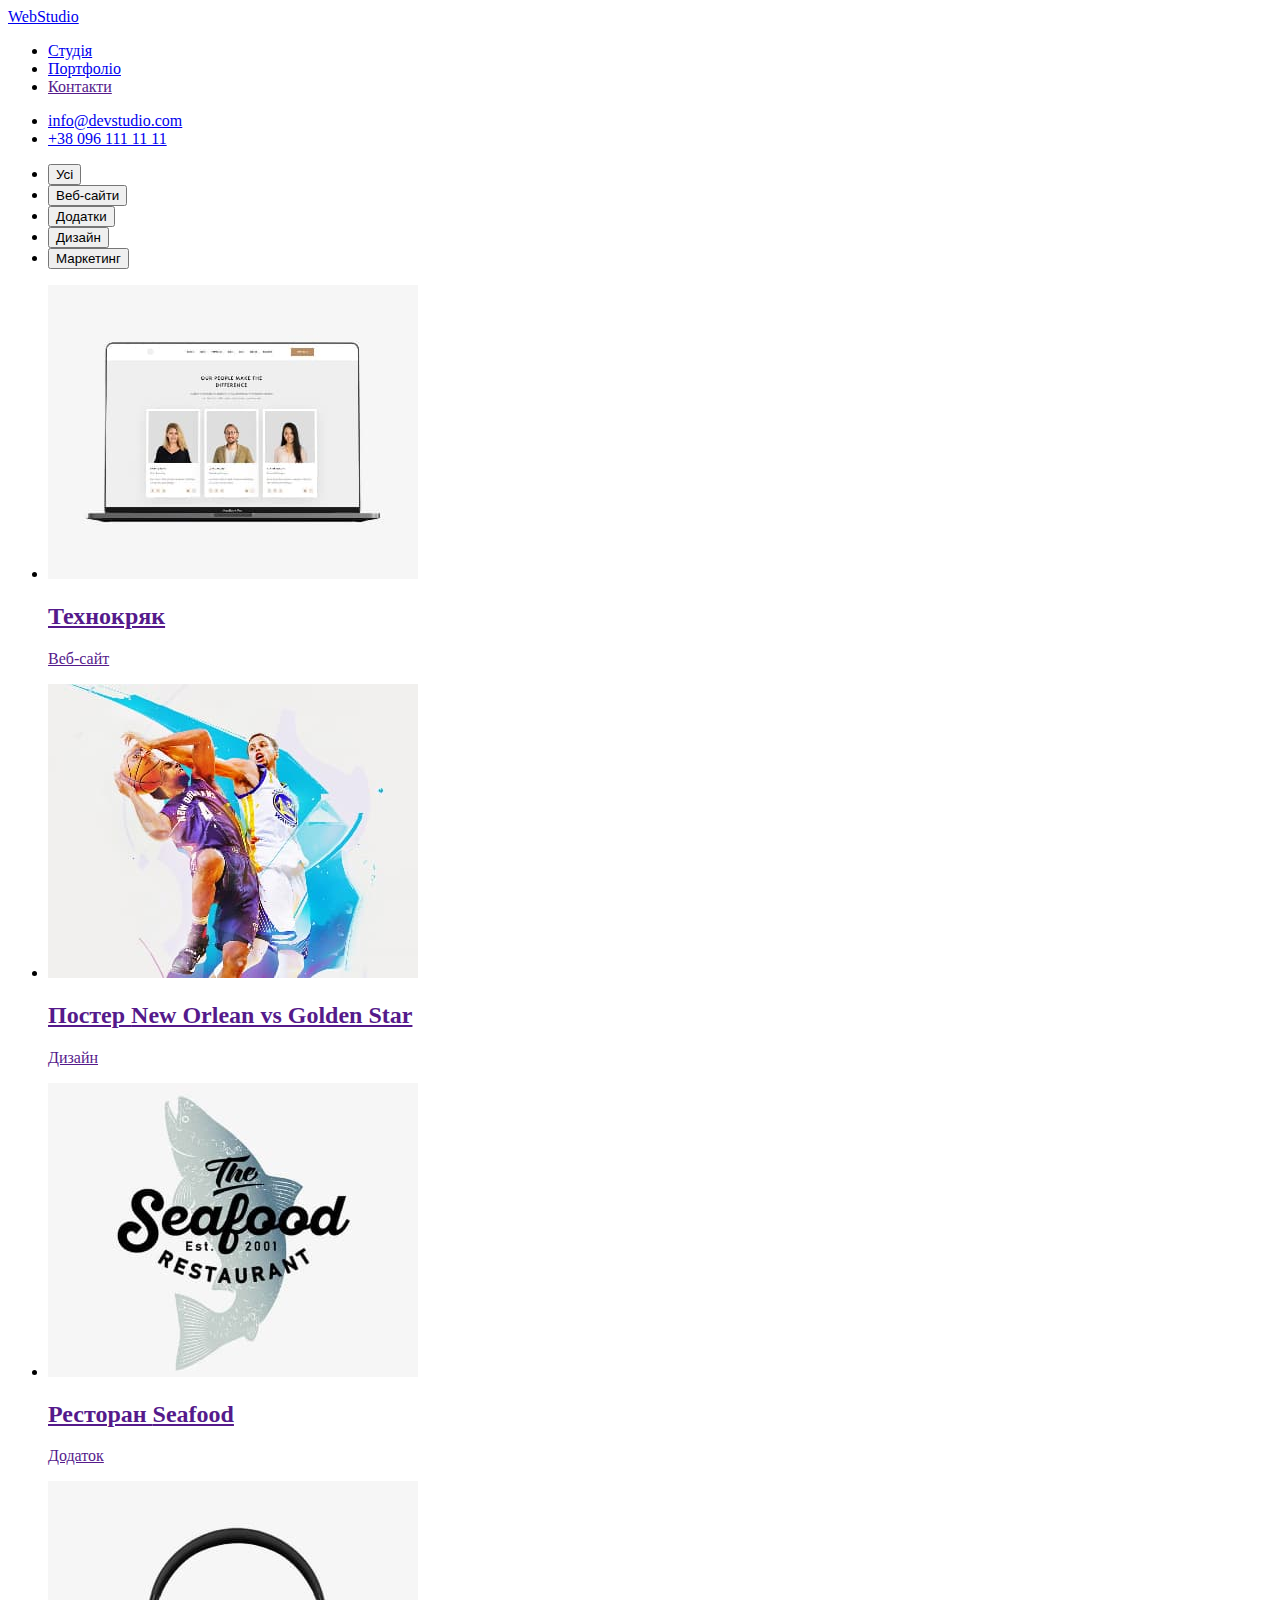
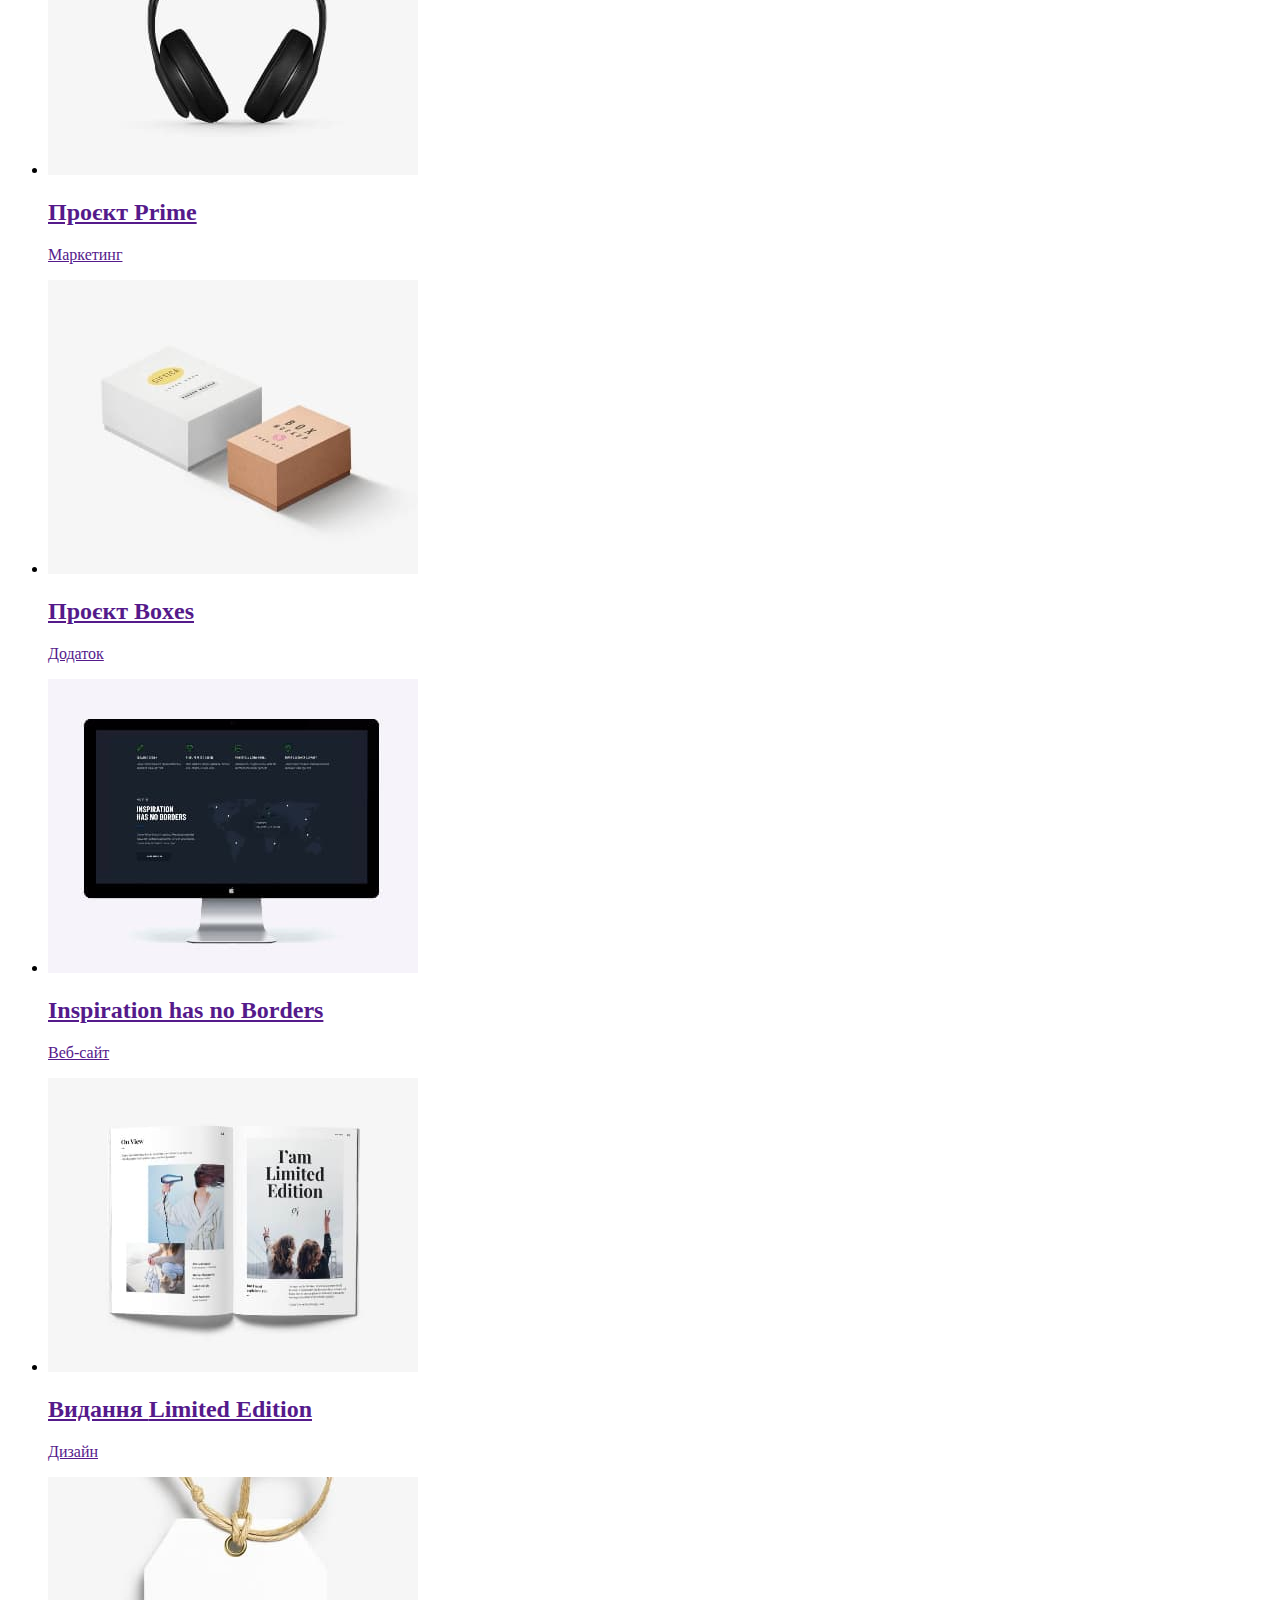
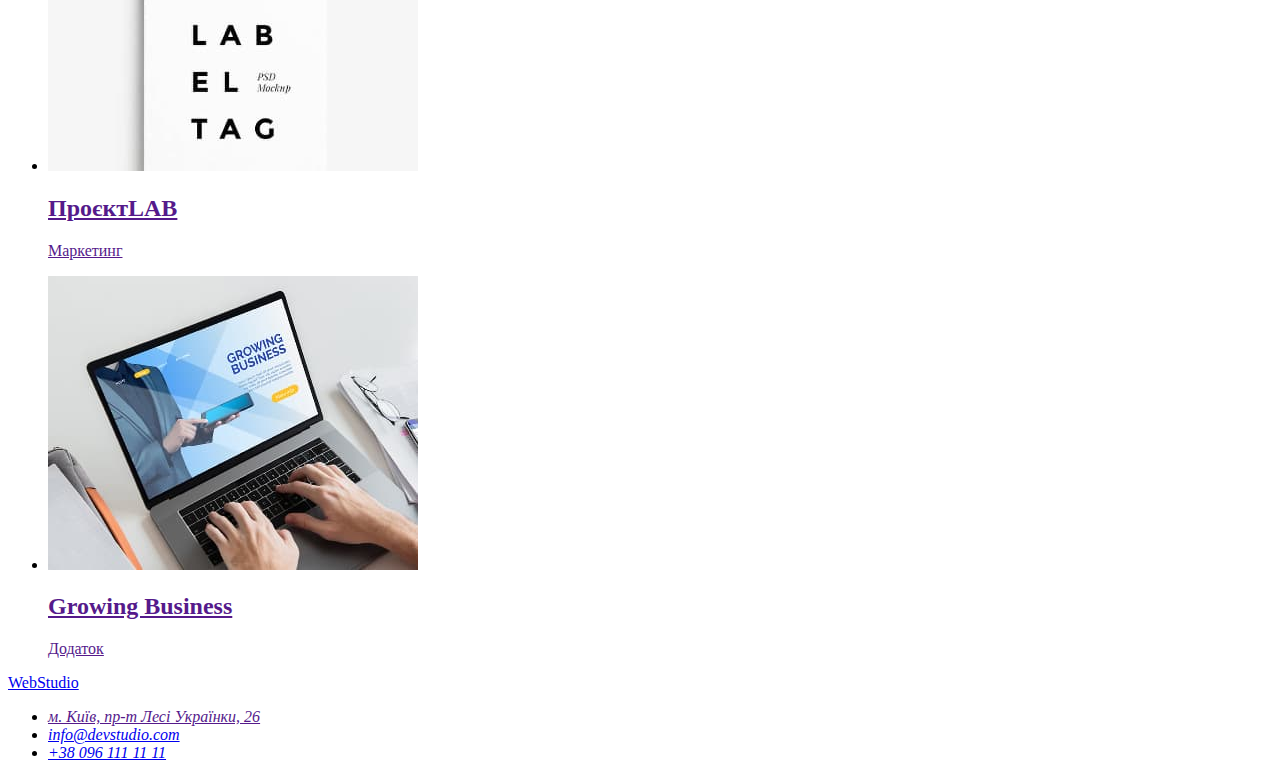
==== portfolio.html @ ffa001f6 "made a portfolio.html" ====
<!DOCTYPE html>
<html lang="uk">

<head>
    <meta charset="UTF-8">
    <meta http-equiv="X-UA-Compatible" content="IE=edge">
    <meta name="viewport" content="width=device-width, initial-scale=1.0">
    <title>Портфоліо</title>
</head>

<body>
    <header>
        <a href="index.html">WebStudio</a>
        <nav>
            <ul>
                <li><a href="./index.html">Студія</a></li>
                <li><a href="./portfolio.html">Портфоліо</a></li>
                <li><a href="">Контакти</a></li>
            </ul>
        </nav>
        <ul>
            <li><a href="mailto:info@devstudio.com">info@devstudio.com</a></li>
            <li><a href="tel:+380961111111">+38 096 111 11 11</a></li>
        </ul>
    </header>
    <main>
       <section>
        <ul>
            <li><button type="button">Усі</button></li>
            <li><button type="button">Веб-сайти</button></li>
            <li><button type="button">Додатки</button></li>
            <li><button type="button">Дизайн</button></li>
            <li><button type="button">Маркетинг</button></li>
        </ul>
        <ul>
            <li>
                <a href="">
                <img src="./images/port-1.jpg" alt="Сайт на моніторі">
                <h2>Технокряк</h2>
                <p>Веб-сайт</p>
                </a>
            <li>
                <a href="">
                <img src="./images/port-2.jpg" alt="Постер баскетбол">
                <h2>Постер <span lang="en">New Orlean vs Golden Star</span></h2>
                <p>Дизайн</p>
                </a>
            </li>
            <li>
                <a href="">
                <img src="./images/port-3.jpg" alt="Логотип ресторану">
                <h2>Ресторан <span lang="en">Seafood</span></h2>
                <p>Додаток</p>
                </a>
            </li>
            <li>
                <a href="">
                    <img src="./images/port-4.jpg" alt="Навушники">
                    <h2>Проєкт <span lang="en">Prime</span></h2>
                    <p>Маркетинг</p>
                </a>
            </li>
            <li>
                <a href="">
                    <img src="./images/port-5.jpg" alt="Коробки">
                    <h2>Проєкт <span lang="en">Boxes</span></h2>
                    <p>Додаток</p>
                </a>
            </li>
            <li>
                <a href="">
                    <img src="./images/port-6.jpg" alt="Сайт в моноблоці">
                    <h2><span lang="en">Inspiration has no Borders</span></h2>
                    <p>Веб-сайт</p>
                </a>
            </li>
            <li>
                <a href="">
                    <img src="./images/port-7.jpg" alt="Книжка">
                    <h2>Видання <span lang="en">Limited Edition</span></h2>
                    <p>Дизайн</p>
                </a>
            </li>
            <li>
                <a href="">
                    <img src="./images/port-8.jpg" alt="Бірка">
                    <h2>Проєкт<span lang="en">LAB</span></h2>
                    <p>Маркетинг</p>
                </a>
            </li>
            <li>
                <a href="">
                    <img src="./images/port-9.jpg" alt="Робочий процес за ноутбуком">
                    <h2><span lang="en">Growing Business</span></h2>
                    <p>Додаток</p>
                </a>
            </li>
            
        </ul>
       </section>
    </main>
    <footer>
        <a href="./index.html">WebStudio</a>
        <address>
            <ul>
                <li><a href="">м. Київ, пр-т Лесі Українки, 26</a></li>
                <li><a href="mailto:info@devstudio.com">info@devstudio.com</a></li>
                <li><a href="tel:+380961111111">+38 096 111 11 11</a></li>
            </ul>
        </address>

    </footer>

</body>

</html>
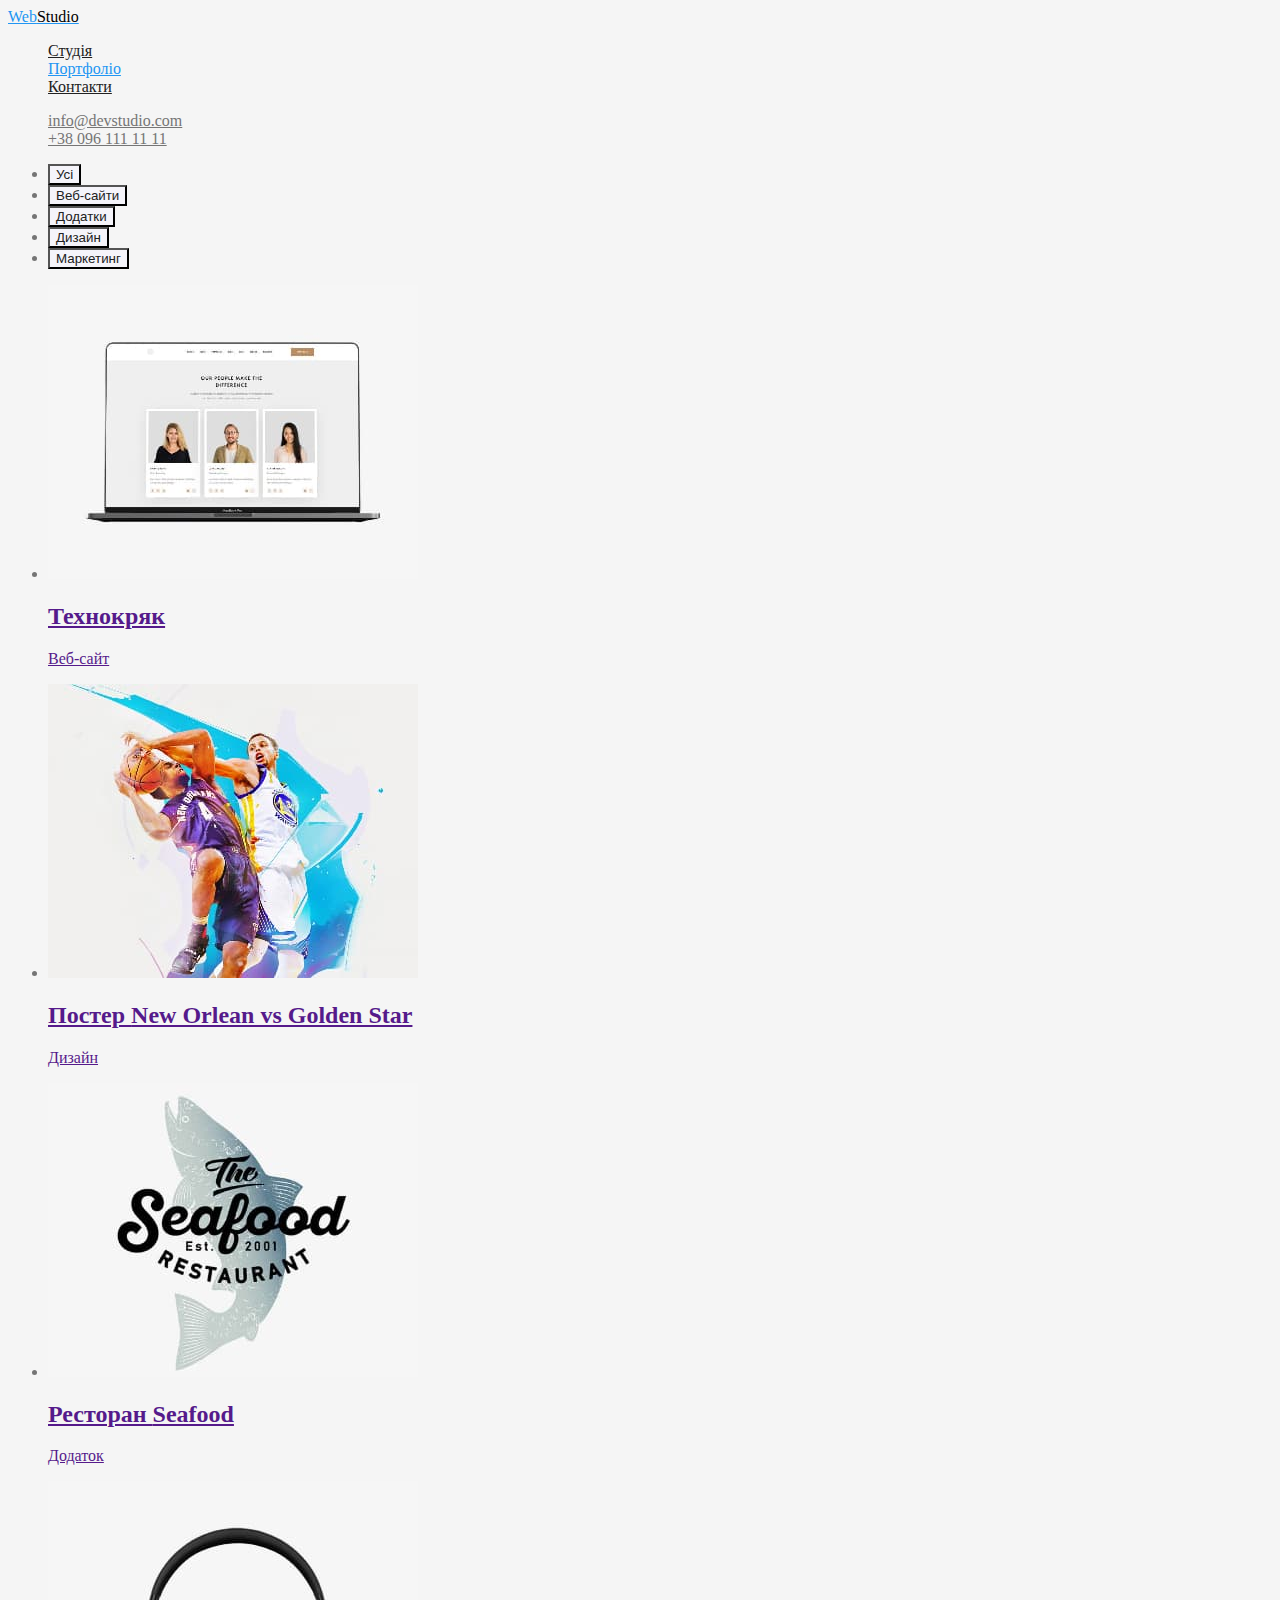
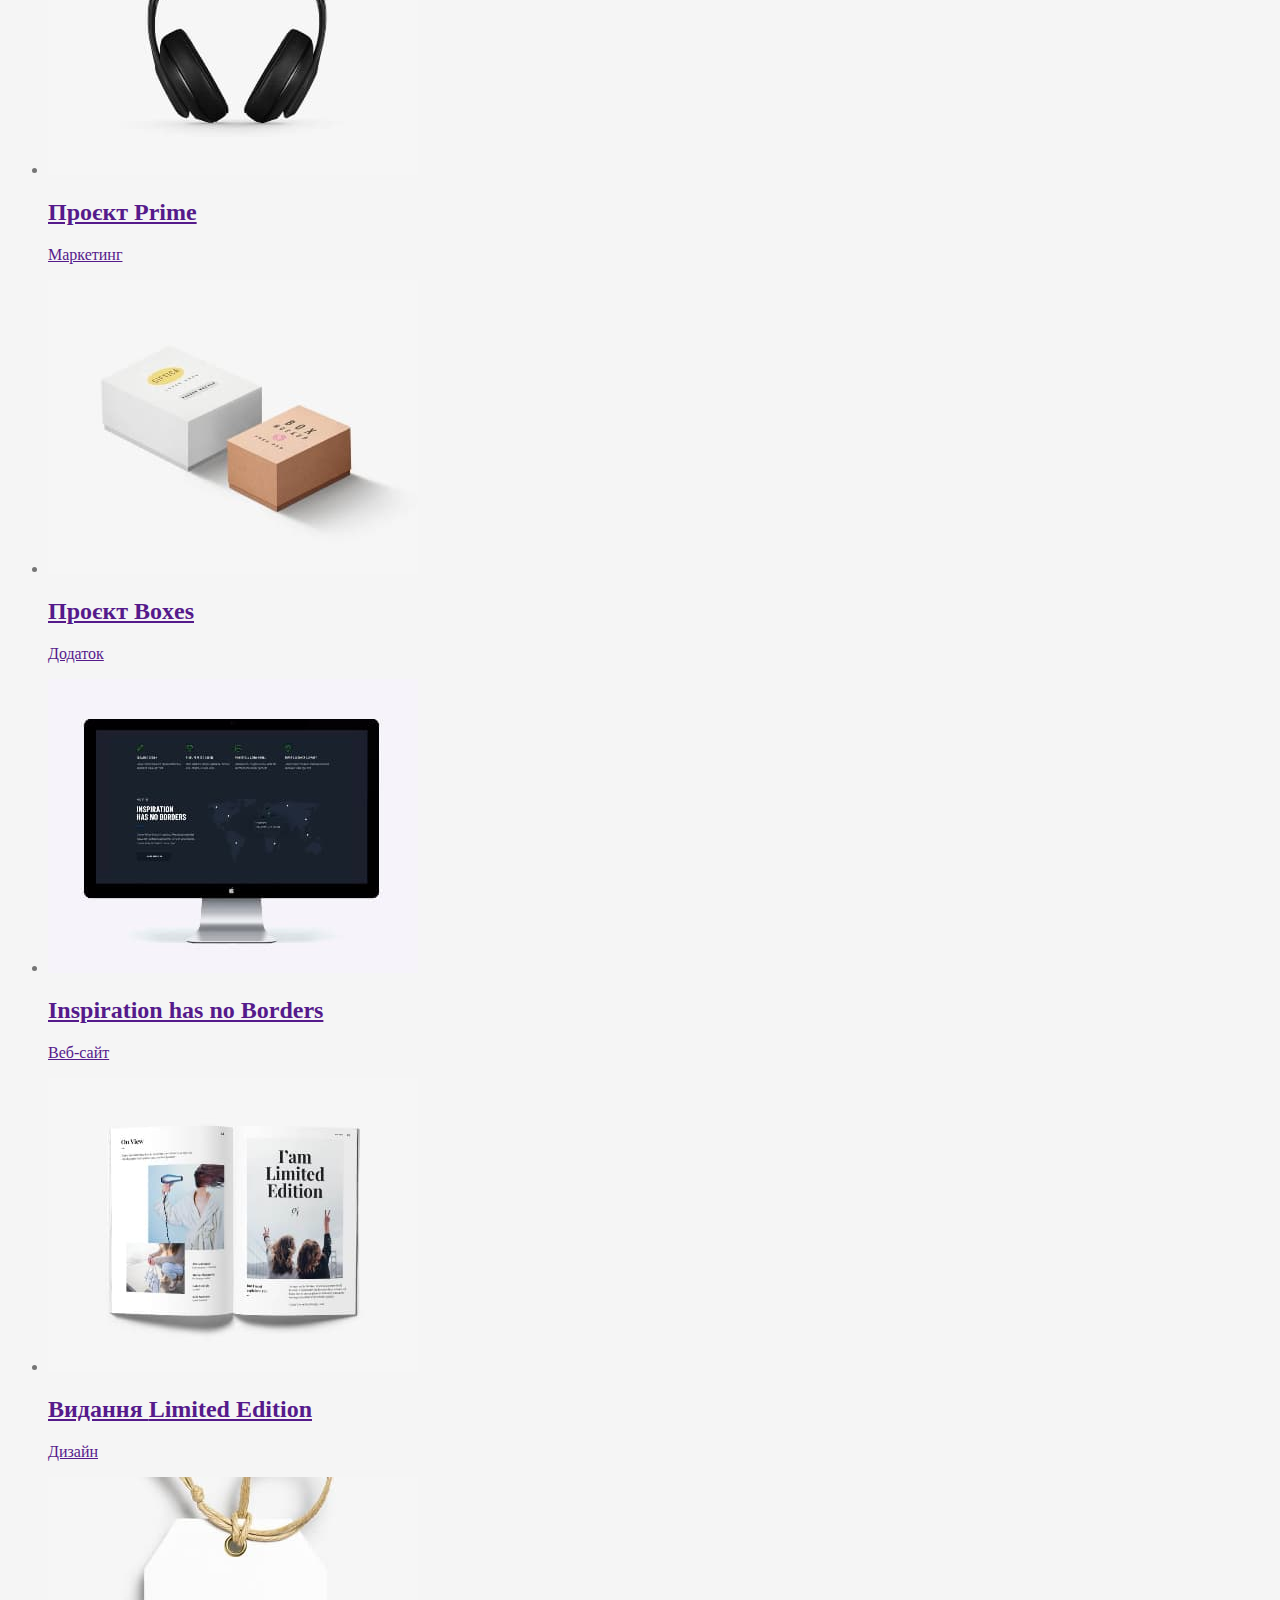
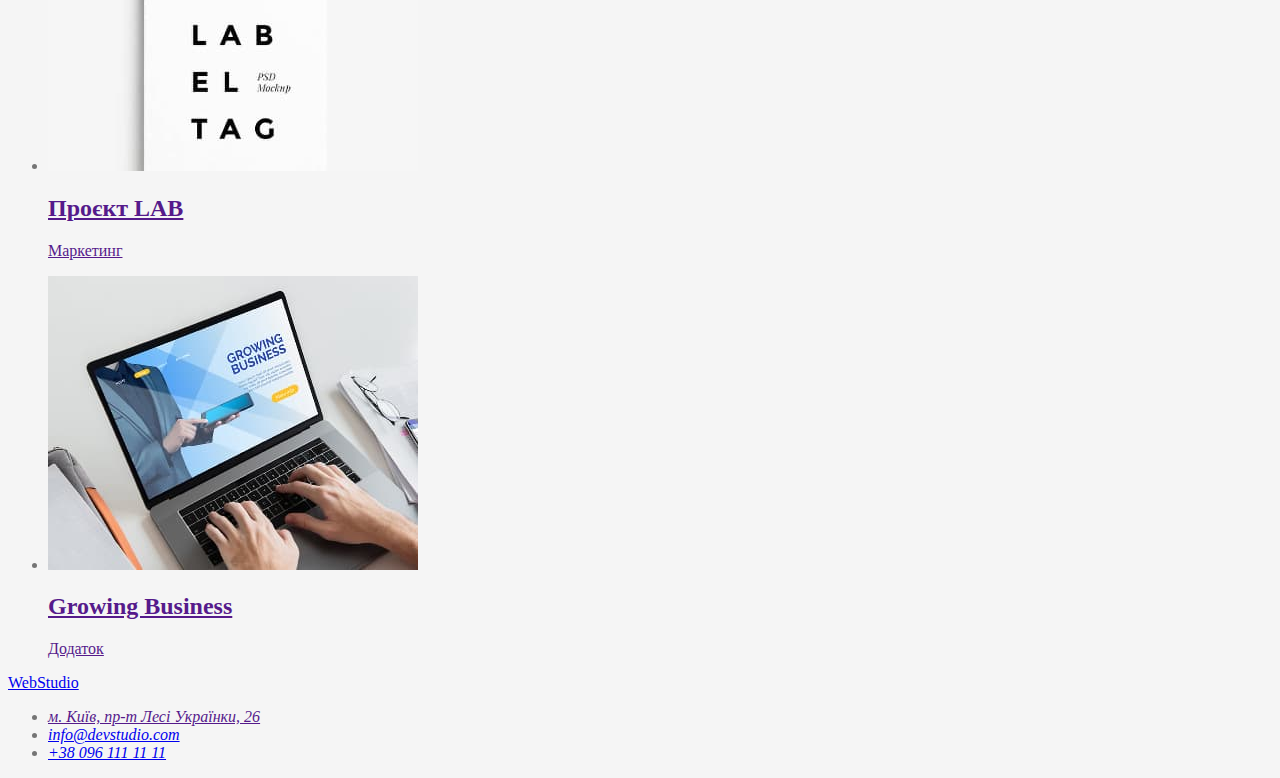
==== commit d0a9c58a: "Update portfolio.html" ====
--- a/portfolio.html
+++ b/portfolio.html
@@ -6,91 +6,95 @@
     <meta http-equiv="X-UA-Compatible" content="IE=edge">
     <meta name="viewport" content="width=device-width, initial-scale=1.0">
     <title>Портфоліо</title>
+    <link rel="stylesheet" href="./css/styles.css">
 </head>
 
-<body>
-    <header>
-        <a href="index.html">WebStudio</a>
+<body class="page">
+    <!-- Шапка сайту -->
+    <header class="page-header">
+        <a href="./index.html" class="logo">Web<span>Studio</span></a>
         <nav>
-            <ul>
-                <li><a href="./index.html">Студія</a></li>
-                <li><a href="./portfolio.html">Портфоліо</a></li>
-                <li><a href="">Контакти</a></li>
+            <ul class="site-nav list">
+                <li><a href="./index.html" class="link">Студія</a></li>
+                <li><a href="./portfolio.html" class="link current">Портфоліо</a></li>
+                <li><a href="" class="link">Контакти</a></li>
             </ul>
         </nav>
-        <ul>
-            <li><a href="mailto:info@devstudio.com">info@devstudio.com</a></li>
-            <li><a href="tel:+380961111111">+38 096 111 11 11</a></li>
+        <ul class="contact-nav list">
+            <li><a href="mailto:info@devstudio.com" class="link">info@devstudio.com</a></li>
+            <li><a href="tel:+380961111111" class="link">+38 096 111 11 11</a></li>
         </ul>
     </header>
+    <!--  Герой   -->
     <main>
        <section>
+        <h1 hidden>Великий заголовок</h1>
         <ul>
-            <li><button type="button">Усі</button></li>
-            <li><button type="button">Веб-сайти</button></li>
-            <li><button type="button">Додатки</button></li>
-            <li><button type="button">Дизайн</button></li>
-            <li><button type="button">Маркетинг</button></li>
+            <li><button type="button" class="button-portfolio">Усі</button></li>
+            <li><button type="button" class="button-portfolio">Веб-сайти</button></li>
+            <li><button type="button" class="button-portfolio">Додатки</button></li>
+            <li><button type="button" class="button-portfolio">Дизайн</button></li>
+            <li><button type="button" class="button-portfolio">Маркетинг</button></li>
         </ul>
         <ul>
             <li>
                 <a href="">
-                <img src="./images/port-1.jpg" alt="Сайт на моніторі">
+                <img src="./images/port-1.jpg" alt="Сайт на моніторі" width="370" height="294">
                 <h2>Технокряк</h2>
                 <p>Веб-сайт</p>
                 </a>
             <li>
                 <a href="">
-                <img src="./images/port-2.jpg" alt="Постер баскетбол">
+                <img src="./images/port-2.jpg" alt="Постер баскетбол" width="370" height="294">
                 <h2>Постер <span lang="en">New Orlean vs Golden Star</span></h2>
                 <p>Дизайн</p>
                 </a>
             </li>
             <li>
                 <a href="">
-                <img src="./images/port-3.jpg" alt="Логотип ресторану">
+                <img src="./images/port-3.jpg" alt="Логотип ресторану" width="370" height="294">
                 <h2>Ресторан <span lang="en">Seafood</span></h2>
                 <p>Додаток</p>
                 </a>
             </li>
             <li>
                 <a href="">
-                    <img src="./images/port-4.jpg" alt="Навушники">
+                    <img src="./images/port-4.jpg" alt="Навушники" width="370" height="294">
                     <h2>Проєкт <span lang="en">Prime</span></h2>
                     <p>Маркетинг</p>
                 </a>
             </li>
             <li>
                 <a href="">
-                    <img src="./images/port-5.jpg" alt="Коробки">
+                    <img src="./images/port-5.jpg" alt="Коробки" width="370" height="294">
                     <h2>Проєкт <span lang="en">Boxes</span></h2>
                     <p>Додаток</p>
                 </a>
             </li>
             <li>
                 <a href="">
-                    <img src="./images/port-6.jpg" alt="Сайт в моноблоці">
+                    <img src="./images/port-6.jpg" alt="Сайт в моноблоці" width="370" height="294">
                     <h2><span lang="en">Inspiration has no Borders</span></h2>
                     <p>Веб-сайт</p>
                 </a>
             </li>
             <li>
                 <a href="">
-                    <img src="./images/port-7.jpg" alt="Книжка">
+                    <img src="./images/port-7.jpg" alt="Книжка" width="370" height="294">
                     <h2>Видання <span lang="en">Limited Edition</span></h2>
                     <p>Дизайн</p>
                 </a>
             </li>
             <li>
                 <a href="">
-                    <img src="./images/port-8.jpg" alt="Бірка">
-                    <h2>Проєкт<span lang="en">LAB</span></h2>
+                    <img src="./images/port-8.jpg" alt="Бірка" width="370" height="294">
+                    <h2>Проєкт <span lang="en">LAB</span></h2>
                     <p>Маркетинг</p>
                 </a>
             </li>
             <li>
                 <a href="">
-                    <img src="./images/port-9.jpg" alt="Робочий процес за ноутбуком">
+                    <img src="./images/port-9.jpg" alt="Робочий процес за ноутбуком" width="370" height="294">
                     <h2><span lang="en">Growing Business</span></h2>
                     <p>Додаток</p>
                 </a>
--- a/css/styles.css
+++ b/css/styles.css
@@ -0,0 +1,95 @@
+:root {
+    --primary-text-color: #757575;
+    --title-text-color: #212121;
+    --primary-background-color: #F5F5F5;
+    --secondary-background-color: #F5F4FA;
+    --black-background-color: #2F303A;
+    --accent-color: #2196F3;
+    --white-text-color: #FFFFFF;
+}
+
+.page {
+   background-color: var(--primary-background-color); 
+   color: var(--primary-text-color);
+}
+
+.logo {
+    color: var(--accent-color);
+}
+
+.logo > span {
+    color: #000000;
+}
+
+.list {
+    list-style: none;
+}
+
+/* syte-nav */
+.site-nav .link {
+    color: var(--title-text-color);
+}
+
+.site-nav .link:hover,
+.site-nav .link:focus {
+    color: var(--accent-color);
+}
+
+.contact-nav .link {
+    color: var(--primary-text-color);
+}
+
+.contact-nav .link:hover,
+.contact-nav .link:focus {
+    color: var(--accent-color);
+}
+
+.site-nav .link.current {
+    color: var(--accent-color);
+}
+
+/* hero */
+.hero {
+    background-color: var(--black-background-color);
+    color: var(--white-text-color);
+}
+/* button */
+.button {
+    background-color:var(--accent-color);
+    color: var(--white-text-color);
+}
+
+.button:hover,
+.button:focus {
+    color: #188CE8;
+}
+
+/* button portfolio */
+.button-portfolio {
+    color: var(--title-text-color);
+    background-color: var(--secondary-background-color);
+}
+
+.button-portfolio:hover,
+.button-portfolio:focus {
+    color: var(--white-text-color);
+    background-color: var(--accent-color);
+}
+/* section */
+.section-title {
+    color: var(--title-text-color);
+}
+
+/* work list*/
+
+/* team */
+
+/* footer */
+.footer {
+    background-color: var(--black-background-color);
+    color: var(--white-text-color);
+}
+.logo-footer > span {
+    color:  var(--white-text-color);
+
+}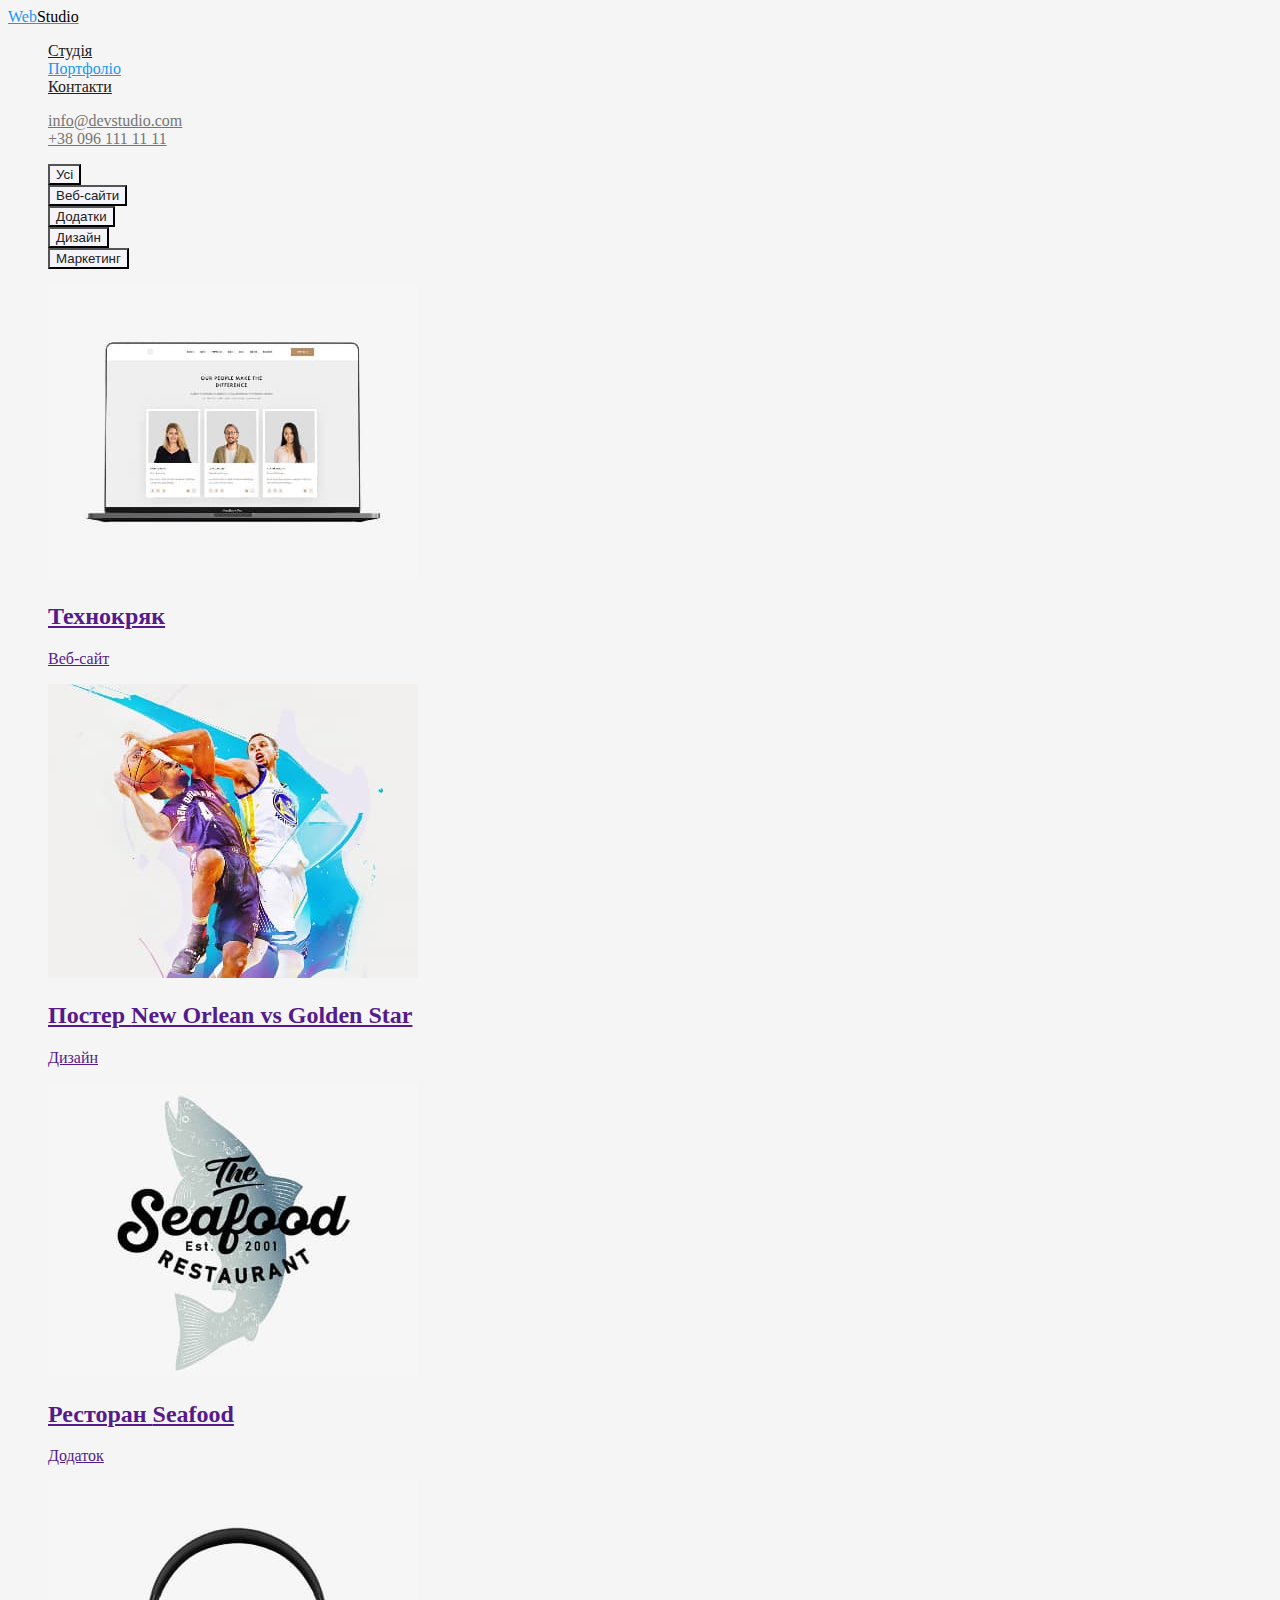
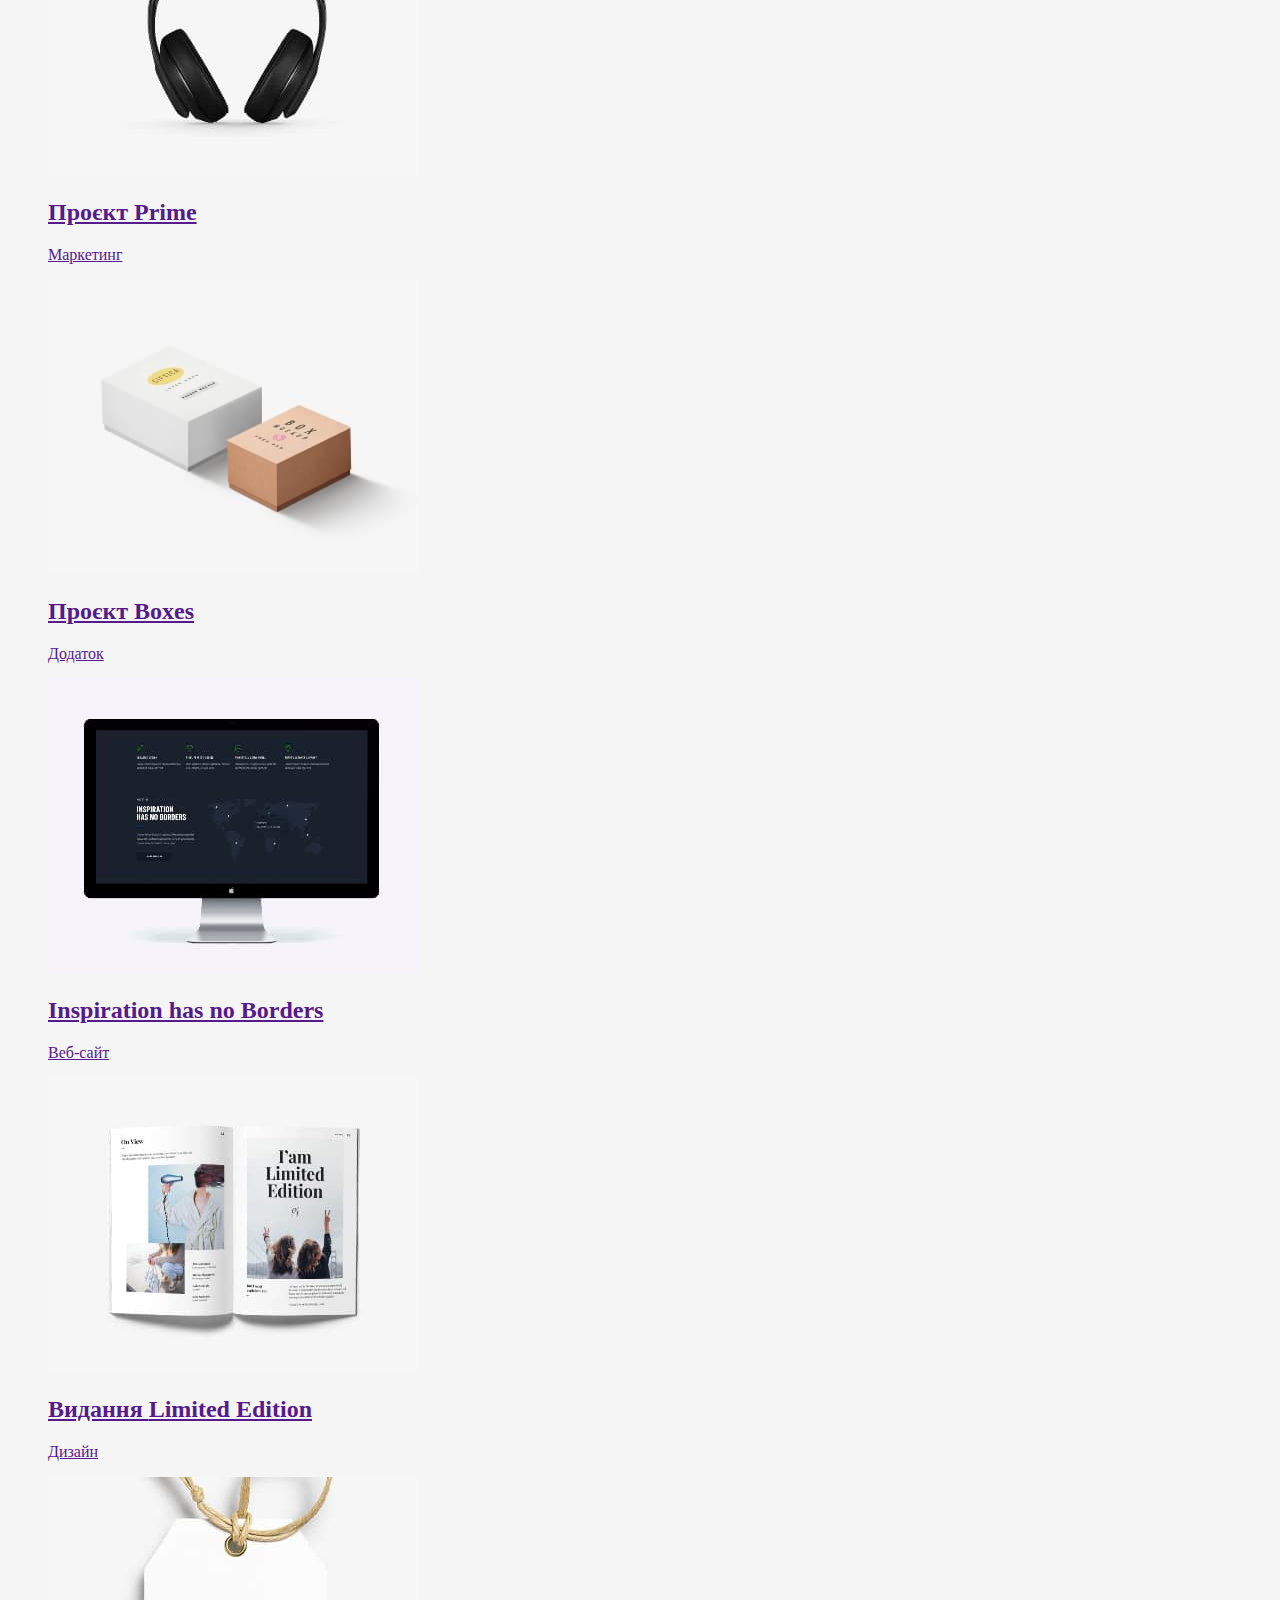
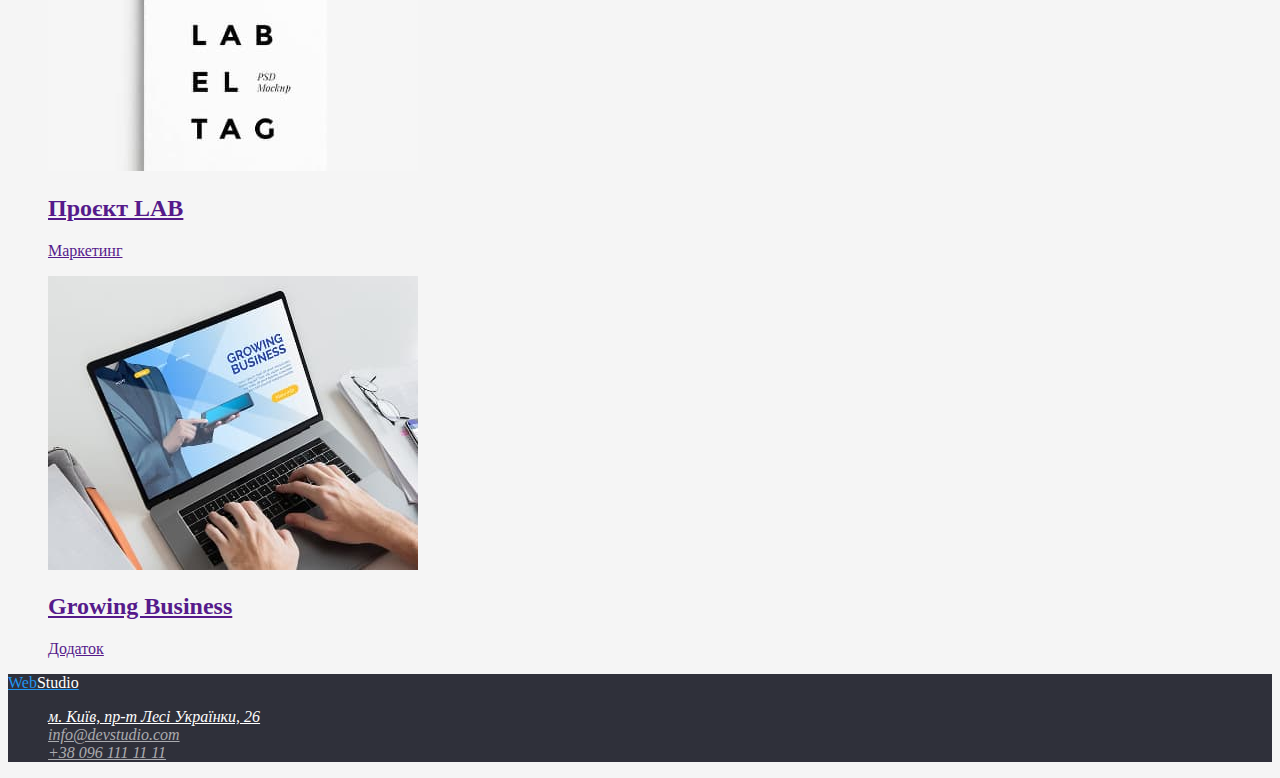
==== commit f56e596d: "added colors" ====
--- a/portfolio.html
+++ b/portfolio.html
@@ -12,7 +12,7 @@
 <body class="page">
     <!-- Шапка сайту -->
     <header class="page-header">
-        <a href="./index.html" class="logo">Web<span>Studio</span></a>
+        <a href="./index.html" class="logo">Web<span class="logo-accent">Studio</span></a>
         <nav>
             <ul class="site-nav list">
                 <li><a href="./index.html" class="link">Студія</a></li>
@@ -29,14 +29,14 @@
     <main>
        <section>
         <h1 hidden>Великий заголовок</h1>
-        <ul>
+        <ul class="list">
             <li><button type="button" class="button-portfolio">Усі</button></li>
             <li><button type="button" class="button-portfolio">Веб-сайти</button></li>
             <li><button type="button" class="button-portfolio">Додатки</button></li>
             <li><button type="button" class="button-portfolio">Дизайн</button></li>
             <li><button type="button" class="button-portfolio">Маркетинг</button></li>
         </ul>
-        <ul>
+        <ul class="list">
             <li>
                 <a href="">
                 <img src="./images/port-1.jpg" alt="Сайт на моніторі" width="370" height="294">
@@ -103,16 +103,17 @@
         </ul>
        </section>
     </main>
-    <footer>
-        <a href="./index.html">WebStudio</a>
-        <address>
-            <ul>
-                <li><a href="">м. Київ, пр-т Лесі Українки, 26</a></li>
-                <li><a href="mailto:info@devstudio.com">info@devstudio.com</a></li>
-                <li><a href="tel:+380961111111">+38 096 111 11 11</a></li>
+<!-- Футер -->
+    <footer class="footer">
+        <a href="./index.html" class="logo">Web<span class="footer-accent">Studio</span></a>
+        <address class="footer-adress link">
+            <ul class="footer-list list">
+                <li><a href="" class="footer-items">м. Київ, пр-т Лесі Українки, 26</a></li>
+                <li><a href="mailto:info@devstudio.com" class="footer-contact">info@devstudio.com</a></li>
+                <li><a href="tel:+380961111111" class="footer-contact">+38 096 111 11 11</a></li>
             </ul>
         </address>
-
+    
     </footer>
 
 </body>
--- a/css/styles.css
+++ b/css/styles.css
@@ -6,6 +6,9 @@
     --black-background-color: #2F303A;
     --accent-color: #2196F3;
     --white-text-color: #FFFFFF;
+    --footer-contact-color: rgba(255, 255, 255, 0.6);
+    --logo-accent-color: #000000;
+
 }
 
 .page {
@@ -17,8 +20,8 @@
     color: var(--accent-color);
 }
 
-.logo > span {
-    color: #000000;
+.logo .logo-accent {
+    color: var(--logo-accent-color);
 }
 
 .list {
@@ -87,9 +90,16 @@
 /* footer */
 .footer {
     background-color: var(--black-background-color);
+
+}
+.logo .footer-accent {
+    color:  var(--white-text-color);
+
+}
+.footer-items {
     color: var(--white-text-color);
 }
-.logo-footer > span {
-    color:  var(--white-text-color);
 
+.footer-contact {
+    color: var(--footer-contact-color);
 }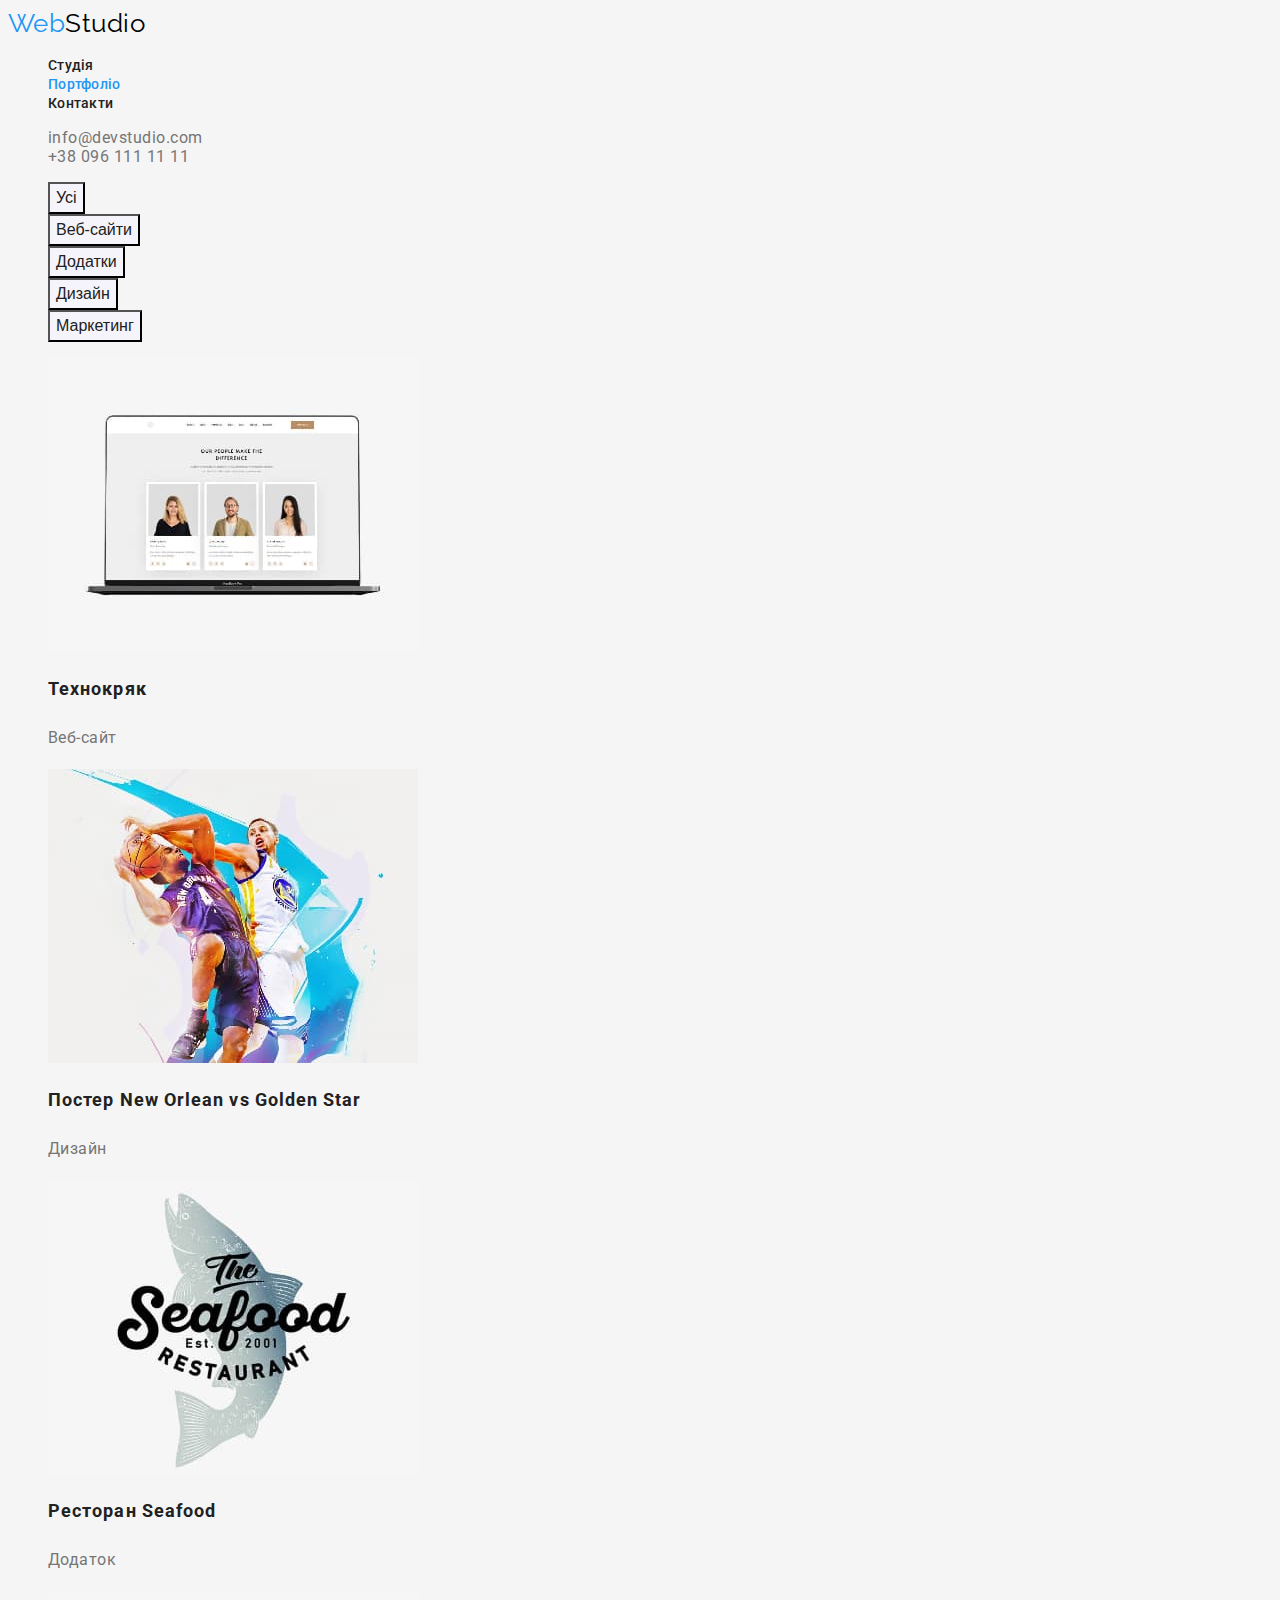
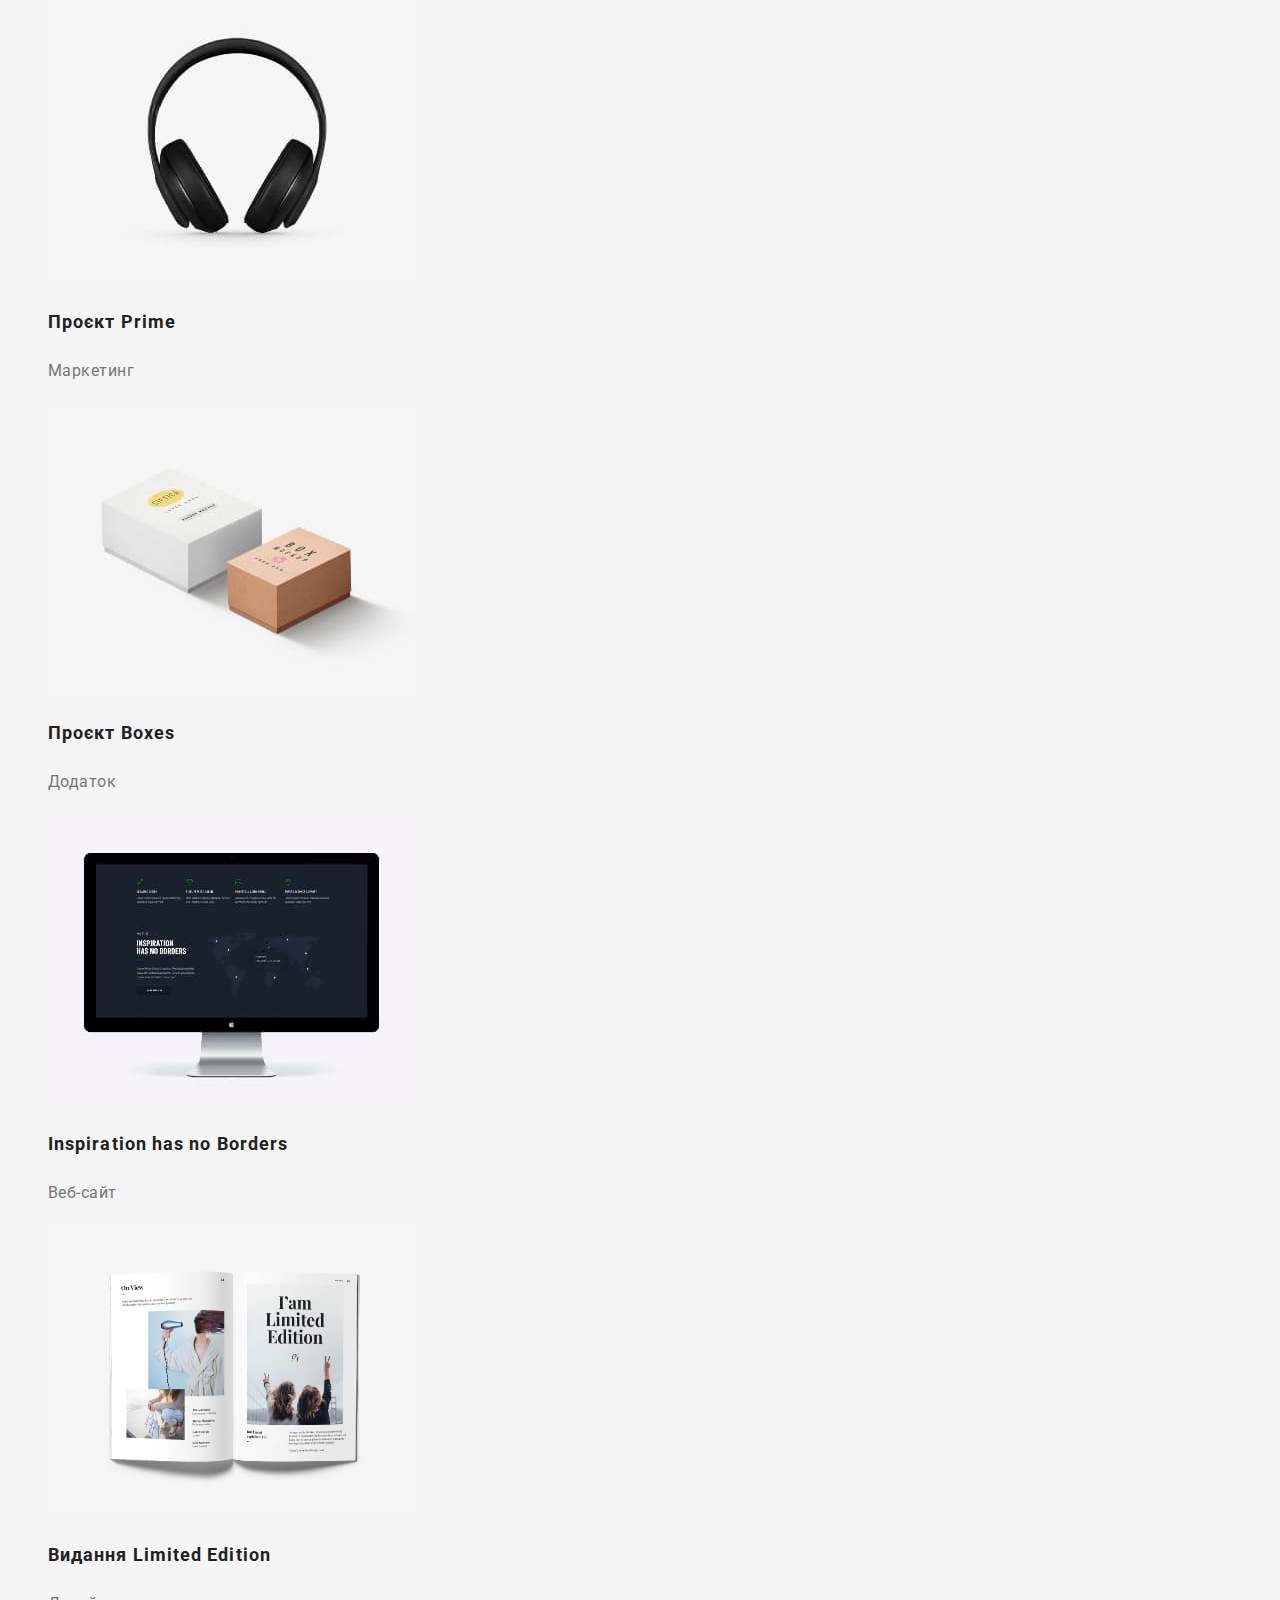
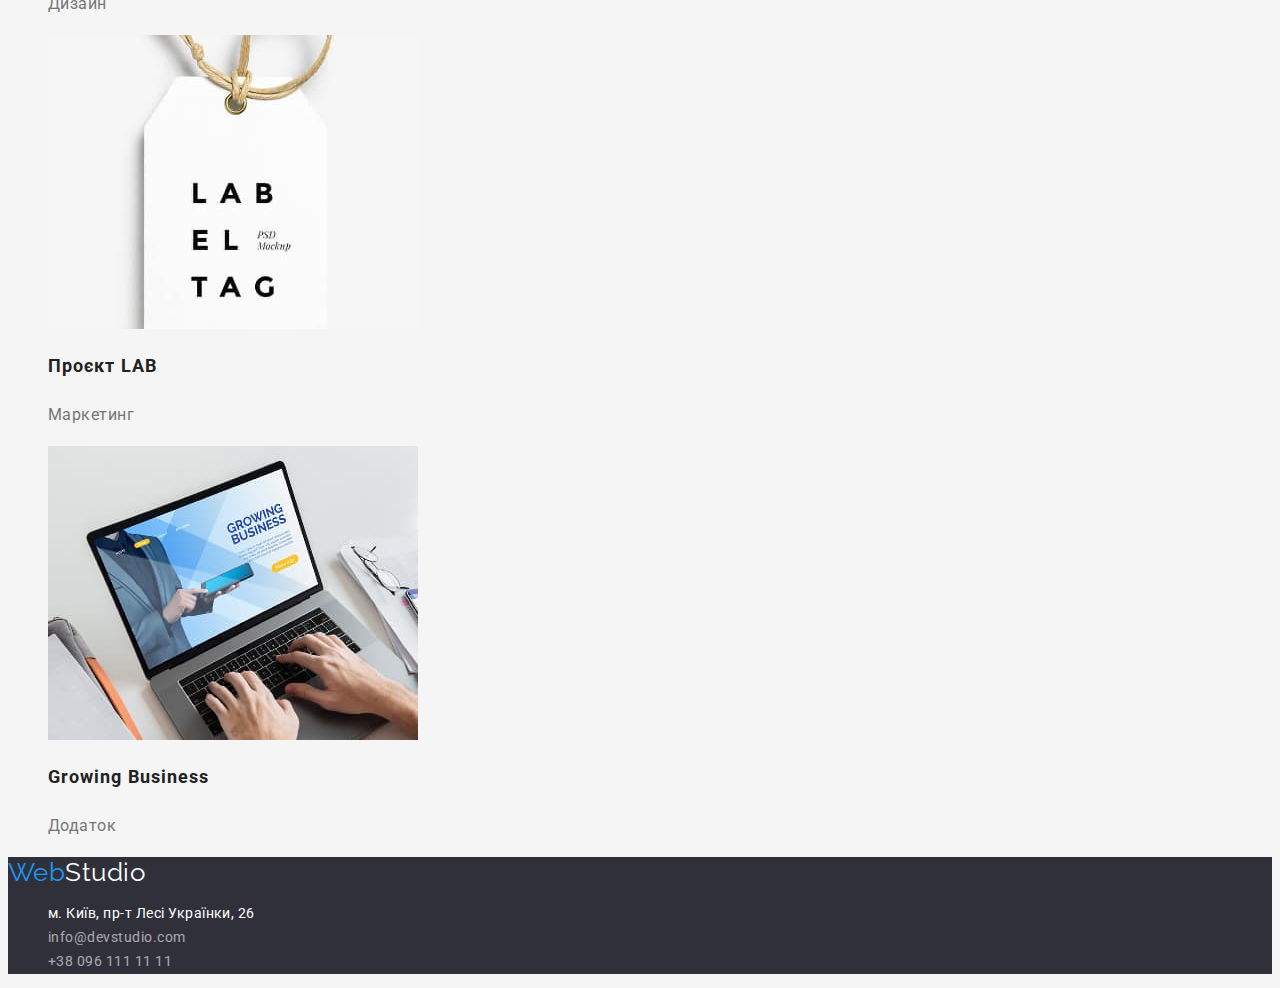
==== commit 4d7fb6a2: "finished hw-2" ====
--- a/portfolio.html
+++ b/portfolio.html
@@ -1,11 +1,14 @@
 <!DOCTYPE html>
 <html lang="uk">
-
 <head>
     <meta charset="UTF-8">
     <meta http-equiv="X-UA-Compatible" content="IE=edge">
     <meta name="viewport" content="width=device-width, initial-scale=1.0">
     <title>Портфоліо</title>
+    <link rel="preconnect" href="https://fonts.googleapis.com">
+    <link rel="preconnect" href="https://fonts.gstatic.com" crossorigin>
+    <link href="https://fonts.googleapis.com/css2?family=Raleway:wght@700&family=Roboto:wght@400;500;700;900&display=swap"
+        rel="stylesheet">
     <link rel="stylesheet" href="./css/styles.css">
 </head>
 
@@ -27,76 +30,76 @@
     </header>
     <!--  Герой   -->
     <main>
-       <section>
+       <section class="portfolio">
         <h1 hidden>Великий заголовок</h1>
-        <ul class="list">
+        <ul class="filter list">
             <li><button type="button" class="button-portfolio">Усі</button></li>
             <li><button type="button" class="button-portfolio">Веб-сайти</button></li>
             <li><button type="button" class="button-portfolio">Додатки</button></li>
             <li><button type="button" class="button-portfolio">Дизайн</button></li>
             <li><button type="button" class="button-portfolio">Маркетинг</button></li>
         </ul>
-        <ul class="list">
+        <ul class="portfolio-cards list">
             <li>
-                <a href="">
+                <a href="" class="card-link">
                 <img src="./images/port-1.jpg" alt="Сайт на моніторі" width="370" height="294">
-                <h2>Технокряк</h2>
-                <p>Веб-сайт</p>
+                <h2 class="card-title">Технокряк</h2>
+                <p class="card-text">Веб-сайт</p>
                 </a>
             <li>
-                <a href="">
+                <a href="" class="card-link">
                 <img src="./images/port-2.jpg" alt="Постер баскетбол" width="370" height="294">
-                <h2>Постер <span lang="en">New Orlean vs Golden Star</span></h2>
-                <p>Дизайн</p>
+                <h2 class="card-title">Постер <span lang="en">New Orlean vs Golden Star</span></h2>
+                <p class="card-text">Дизайн</p>
                 </a>
             </li>
             <li>
-                <a href="">
+                <a href="" class="card-link">
                 <img src="./images/port-3.jpg" alt="Логотип ресторану" width="370" height="294">
-                <h2>Ресторан <span lang="en">Seafood</span></h2>
-                <p>Додаток</p>
+                <h2 class="card-title">Ресторан <span lang="en">Seafood</span></h2>
+                <p class="card-text">Додаток</p>
                 </a>
             </li>
             <li>
-                <a href="">
+                <a href="" class="card-link">
                     <img src="./images/port-4.jpg" alt="Навушники" width="370" height="294">
-                    <h2>Проєкт <span lang="en">Prime</span></h2>
-                    <p>Маркетинг</p>
+                    <h2 class="card-title">Проєкт <span lang="en">Prime</span></h2>
+                    <p class="card-text">Маркетинг</p>
                 </a>
             </li>
             <li>
-                <a href="">
+                <a href="" class="card-link">
                     <img src="./images/port-5.jpg" alt="Коробки" width="370" height="294">
-                    <h2>Проєкт <span lang="en">Boxes</span></h2>
-                    <p>Додаток</p>
+                    <h2 class="card-title">Проєкт <span lang="en">Boxes</span></h2>
+                    <p class="card-text">Додаток</p>
                 </a>
             </li>
             <li>
-                <a href="">
+                <a href="" class="card-link">
                     <img src="./images/port-6.jpg" alt="Сайт в моноблоці" width="370" height="294">
-                    <h2><span lang="en">Inspiration has no Borders</span></h2>
-                    <p>Веб-сайт</p>
+                    <h2 class="card-title"><span lang="en">Inspiration has no Borders</span></h2>
+                    <p class="card-text">Веб-сайт</p>
                 </a>
             </li>
             <li>
-                <a href="">
+                <a href="" class="card-link">
                     <img src="./images/port-7.jpg" alt="Книжка" width="370" height="294">
-                    <h2>Видання <span lang="en">Limited Edition</span></h2>
-                    <p>Дизайн</p>
+                    <h2 class="card-title">Видання <span lang="en">Limited Edition</span></h2>
+                    <p class="card-text">Дизайн</p>
                 </a>
             </li>
             <li>
-                <a href="">
+                <a href="" class="card-link">
                     <img src="./images/port-8.jpg" alt="Бірка" width="370" height="294">
-                    <h2>Проєкт <span lang="en">LAB</span></h2>
-                    <p>Маркетинг</p>
+                    <h2 class="card-title">Проєкт <span lang="en">LAB</span></h2>
+                    <p class="card-text">Маркетинг</p>
                 </a>
             </li>
             <li>
-                <a href="">
+                <a href="" class="card-link">
                     <img src="./images/port-9.jpg" alt="Робочий процес за ноутбуком" width="370" height="294">
-                    <h2><span lang="en">Growing Business</span></h2>
-                    <p>Додаток</p>
+                    <h2 class="card-title"><span lang="en">Growing Business</span></h2>
+                    <p class="card-text">Додаток</p>
                 </a>
             </li>
             
@@ -108,9 +111,9 @@
         <a href="./index.html" class="logo">Web<span class="footer-accent">Studio</span></a>
         <address class="footer-adress link">
             <ul class="footer-list list">
-                <li><a href="" class="footer-items">м. Київ, пр-т Лесі Українки, 26</a></li>
-                <li><a href="mailto:info@devstudio.com" class="footer-contact">info@devstudio.com</a></li>
-                <li><a href="tel:+380961111111" class="footer-contact">+38 096 111 11 11</a></li>
+                <li><a href="" class="footer-adress link">м. Київ, пр-т Лесі Українки, 26</a></li>
+                <li><a href="mailto:info@devstudio.com" class="footer-contact link">info@devstudio.com</a></li>
+                <li><a href="tel:+380961111111" class="footer-contact link">+38 096 111 11 11</a></li>
             </ul>
         </address>
     
--- a/css/styles.css
+++ b/css/styles.css
@@ -14,10 +14,18 @@
 .page {
    background-color: var(--primary-background-color); 
    color: var(--primary-text-color);
+   font-family: roboto, sans-serif;
+   font-weight: 400;
+   font-size: 16px;
+   letter-spacing: 0.03em;
 }
 
 .logo {
     color: var(--accent-color);
+    font-family: raleway, sans-serif;
+    font-size: 26px;
+    line-height: 1.19;
+    text-decoration: none;
 }
 
 .logo .logo-accent {
@@ -31,6 +39,11 @@
 /* syte-nav */
 .site-nav .link {
     color: var(--title-text-color);
+    font-weight: 500;
+    font-size: 14px;
+    line-height: 1.14;
+    letter-spacing: 0.02em;
+    text-decoration: none;
 }
 
 .site-nav .link:hover,
@@ -40,6 +53,7 @@
 
 .contact-nav .link {
     color: var(--primary-text-color);
+    text-decoration: none;
 }
 
 .contact-nav .link:hover,
@@ -56,10 +70,28 @@
     background-color: var(--black-background-color);
     color: var(--white-text-color);
 }
+
+.hero-title {
+    font-family: roboto;
+    font-weight: 900;
+    font-size: 44px;
+    line-height: 1.36;
+    text-align: center;
+    letter-spacing: 0.06em;
+    text-transform: uppercase;
+}
 /* button */
 .button {
     background-color:var(--accent-color);
     color: var(--white-text-color);
+    font-weight: 700;
+    font-size: 16px;
+    line-height: 1.88;
+    display: flex;
+    align-items: center;
+    text-align: center;
+    letter-spacing: 0.06em;
+    cursor: pointer;
 }
 
 .button:hover,
@@ -71,6 +103,11 @@
 .button-portfolio {
     color: var(--title-text-color);
     background-color: var(--secondary-background-color);
+    font-size: 16px;
+    font-weight: 500;
+    line-height: 1.63;
+    text-align: center;
+    cursor: pointer;
 }
 
 .button-portfolio:hover,
@@ -81,12 +118,55 @@
 /* section */
 .section-title {
     color: var(--title-text-color);
+    font-weight: 700;
+    font-size: 36px;
+    line-height: 1.17;
+    text-align: center;
+}
+/* features */
+.features-title {
+    color: var(--title-text-color);
+    font-weight: 700;
+    font-size: 14px;
+    line-height: 1.14;
+    text-transform: uppercase;
 }
 
-/* work list*/
+.features-text {
+    font-size: 14px;
+    line-height: 1.71;
+}
 
 /* team */
+.team-title {
+    color: var(--title-text-color);
+    font-weight: 500;
+    font-size: 16px;
+    line-height: 1.19;
+    text-align: center;
+}
 
+.team-text {
+    line-height: 1.19;
+    text-align: center;
+}
+
+/* portfolio */
+.card-title {
+    color: var(--title-text-color);
+    font-weight: 700;
+    font-size: 18px;
+    line-height: 2.0;
+    letter-spacing: 0.06em;}
+
+.card-text {
+    color: var(--primary-text-color);
+    line-height: 1.88;
+}
+
+.card-link {
+    text-decoration: none;
+}
 /* footer */
 .footer {
     background-color: var(--black-background-color);
@@ -95,11 +175,24 @@
 .logo .footer-accent {
     color:  var(--white-text-color);
 
-}
-.footer-items {
+}      
+.footer-adress {
     color: var(--white-text-color);
+    line-height: 1.71;
+    font-size: 14px;
+    font-style: normal;
+    text-decoration: none;
 }
 
 .footer-contact {
     color: var(--footer-contact-color);
+    line-height: 1.71;
+    font-size: 14px;
+    font-style: normal;
+    text-decoration: none;
+}
+
+.footer-list .link:hover,
+.footer-list .link:focus {
+    color: var(--accent-color);
 }